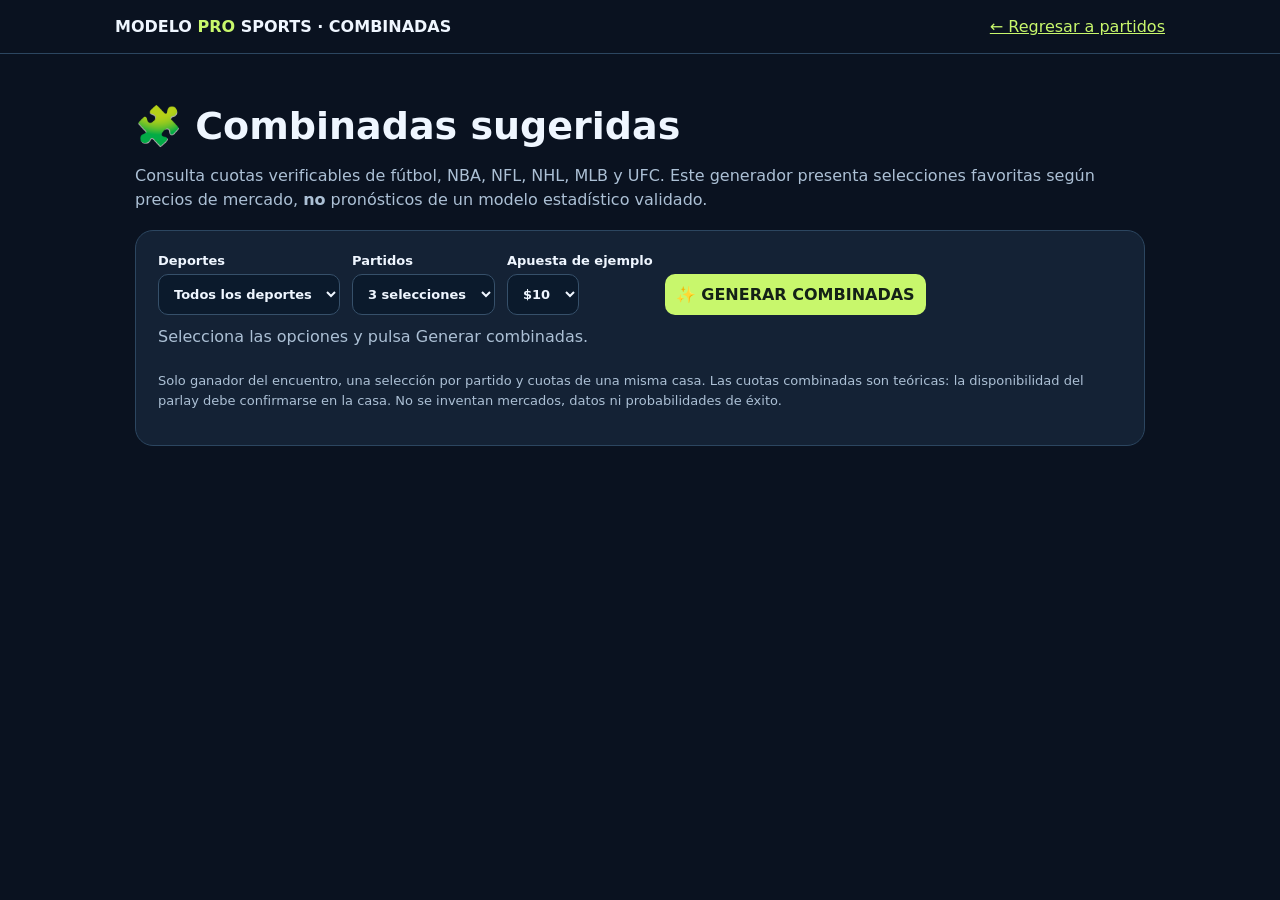
==== combinadas.html @ b45c0c46 "Publish standalone multi-sport suggested parlays with 2-4 legs and same-book quoted odds" ====
<!doctype html>
<html lang="es"><head><meta charset="utf-8"><meta name="viewport" content="width=device-width,initial-scale=1">
<title>Combinadas sugeridas | Modelo PRO Sports</title>
<style>
:root{font-family:Inter,system-ui,Arial,sans-serif;color-scheme:dark;--bg:#0a1220;--panel:#142235;--line:#2c4660;--text:#eff6ff;--muted:#acc0d5;--lime:#c8f76c}
*{box-sizing:border-box}body{background:var(--bg);color:var(--text);margin:0}main{max-width:1050px;margin:auto;padding:25px 20px 90px}header{border-bottom:1px solid var(--line);padding:17px 22px}.head{max-width:1050px;margin:auto;display:flex;justify-content:space-between;align-items:center;gap:16px;flex-wrap:wrap}.logo{font-weight:900}.logo span{color:var(--lime)}a{color:var(--lime)}h1{font-size:clamp(26px,4vw,38px);margin-bottom:8px}.intro{color:var(--muted);line-height:1.5}.panel{background:var(--panel);border:1px solid var(--line);padding:22px;border-radius:18px;margin:18px 0}.filters{display:flex;align-items:end;gap:12px;flex-wrap:wrap}label{font-size:13px;font-weight:650}label span{display:block;margin-bottom:6px}select,button{font:inherit;border-radius:10px;padding:11px;background:#0b1a2c;border:1px solid #36506a;color:var(--text)}button{cursor:pointer}button.primary{background:var(--lime);color:#142117;font-weight:850;border:0}button:disabled{opacity:.5;cursor:wait}.hint{font-size:13px;line-height:1.5;color:var(--muted)}.status{padding:12px 0;color:var(--muted)}.card{border:1px solid var(--line);background:#0e1b2c;border-radius:14px;margin:14px 0;padding:18px}.card h2{font-size:20px;color:var(--lime);margin:0 0 10px}.leg{padding:12px 0;border-bottom:1px solid var(--line);display:flex;justify-content:space-between;gap:16px;align-items:center}.leg:last-child{border-bottom:0}.leg small{display:block;color:var(--muted);margin-top:5px}.price{font-size:20px;font-weight:800;white-space:nowrap}.metrics{display:flex;flex-wrap:wrap;gap:10px;margin-top:14px}.metrics>div{flex:1;min-width:150px;background:#192c41;padding:13px;border-radius:10px}.metrics strong{display:block;color:var(--lime);margin-top:5px}.empty{padding:15px;border:1px dashed var(--line);border-radius:10px;color:var(--muted)}
</style></head>
<body><header><div class="head"><div class="logo">MODELO <span>PRO</span> SPORTS · COMBINADAS</div><a href="./index.html">← Regresar a partidos</a></div></header>
<main><h1>🧩 Combinadas sugeridas</h1><p class="intro">Consulta cuotas verificables de fútbol, NBA, NFL, NHL, MLB y UFC. Este generador presenta selecciones favoritas según precios de mercado, <strong>no</strong> pronósticos de un modelo estadístico validado.</p>
<section class="panel"><div class="filters">
<label><span>Deportes</span><select id="sports"><option value="all">Todos los deportes</option><option value="soccer">Fútbol</option><option value="basketball_nba">NBA</option><option value="americanfootball_nfl">NFL</option><option value="icehockey_nhl">NHL</option><option value="baseball_mlb">MLB</option><option value="mma_mixed_martial_arts">UFC</option></select></label>
<label><span>Partidos</span><select id="legs"><option value="2">2 selecciones</option><option value="3" selected>3 selecciones</option><option value="4">4 selecciones</option></select></label>
<label><span>Apuesta de ejemplo</span><select id="stake"><option value="5">$5</option><option value="10" selected>$10</option><option value="20">$20</option></select></label>
<button class="primary" id="generate">✨ GENERAR COMBINADAS</button>
</div><div class="status" id="status" role="status">Selecciona las opciones y pulsa Generar combinadas.</div>
<div id="results"></div>
<p class="hint">Solo ganador del encuentro, una selección por partido y cuotas de una misma casa. Las cuotas combinadas son teóricas: la disponibilidad del parlay debe confirmarse en la casa. No se inventan mercados, datos ni probabilidades de éxito.</p></section>
</main>
<script>
(()=>{
"use strict";
const BASE="https://modelo-pro-api.wqhmiami.workers.dev";
const $=id=>document.getElementById(id);
const esc=x=>String(x??"").replace(/[&<>"']/g,ch=>({"&":"&amp;","<":"&lt;",">":"&gt;",'"':"&quot;","'":"&#39;"}[ch]));
const sports=["soccer","basketball_nba","americanfootball_nfl","icehockey_nhl","baseball_mlb","mma_mixed_martial_arts"];
const names={soccer:"Fútbol",basketball_nba:"NBA",americanfootball_nfl:"NFL",icehockey_nhl:"NHL",baseball_mlb:"MLB",mma_mixed_martial_arts:"UFC"};
const bookKeys=["hardrock","draftkings","fanduel","bet365","pinnacle","betmgm","caesars"];
const decimal=p=>{const n=Number(p);if(!Number.isFinite(n)||n===0)return null;return Number.isInteger(n)&&Math.abs(n)>=100?(n>0?1+n/100:1+100/-n):n>1?n:null};
const american=p=>{const d=decimal(p);if(!d)return "—";const n=Number(p);const a=Number.isInteger(n)&&Math.abs(n)>=100?n:d>=2?Math.round((d-1)*100):-Math.round(100/(d-1));return a>0?"+"+a:String(a)};
const normalized=s=>String(s||"").normalize("NFD").replace(/[\u0300-\u036f]/g,"").toLowerCase().replace(/[^a-z0-9]/g,"");
const date=s=>new Date(s).toLocaleString("es-US",{weekday:"short",month:"short",day:"numeric",hour:"numeric",minute:"2-digit"});
let busy=false;
function findPick(game,code,book){
 if(!game||!game.id||!game.home_team||!game.away_team||game.is_live||game.__calendarOnly)return null;
 const time=Date.parse(game.commence_time);
 if(!Number.isFinite(time)||time<=Date.now()+900000||time>Date.now()+7*86400000)return null;
 if(/live|final|finish|complete|postpone|cancel/i.test(String(game.status||"")))return null;
 const b=(Array.isArray(game.bookmakers)?game.bookmakers:[]).find(v=>String(v.key||"").toLowerCase()===book);
 const market=(Array.isArray(b?.markets)?b.markets:[]).find(x=>x.key==="h2h");
 if(!market||!Array.isArray(market.outcomes))return null;
 const teamNames=new Set([normalized(game.home_team),normalized(game.away_team)]);
 const picks=market.outcomes.filter(o=>teamNames.has(normalized(o.name))).map(o=>({name:o.name,price:o.price,d:decimal(o.price)})).filter(o=>Number.isFinite(o.d));
 if(picks.length!==2)return null;
 picks.sort((a,b)=>a.d-b.d);
 if(picks[0].d<1.3||picks[0].d>2.1)return null;
 const updated=Date.parse(market.last_update||b.last_update);
 if(Number.isFinite(updated)&&Date.now()-updated>7200000)return null;
 return {id:String(game.id),sport:code,match:String(game.away_team)+" vs "+String(game.home_team),league:String(game.league?.title||game.tournament||names[code]),time:game.commence_time,pick:picks[0],bookName:String(b.title||book),updated};
}
function optionsFor(items,n){
 for(const key of bookKeys){
  const candidates=items.map(item=>findPick(item.game,item.sport,key)).filter(Boolean);
  candidates.sort((a,b)=>a.pick.d-b.pick.d);
  const strategies=[
   {title:"Favoritos del mercado",pool:candidates.filter(x=>x.pick.d<=1.7)},
   {title:"Cuotas equilibradas",pool:candidates.filter(x=>x.pick.d>=1.4&&x.pick.d<=2.1)},
   {title:"Alternativa conservadora",pool:candidates.filter(x=>x.pick.d<=1.85).slice().reverse()}
  ];
  const found=[],seen=new Set();
  for(const strategy of strategies){
   const used=new Set(),selected=[];
   for(const candidate of strategy.pool){
    if(used.has(candidate.id))continue;
    used.add(candidate.id);selected.push(candidate);
    if(selected.length===n)break;
   }
   if(selected.length!==n)continue;
   const signature=selected.map(x=>x.id).sort().join("|");
   if(seen.has(signature))continue;
   seen.add(signature);
   found.push({title:strategy.title,picks:selected,book:selected[0].bookName});
  }
  if(found.length)return found;
 }
 return [];
}
function display(proposals,stake){
 if(!proposals.length){$("results").innerHTML='<div class="empty">No encontramos suficientes favoritos con cuotas verificables de una misma casa. Prueba con menos selecciones u otro deporte.</div>';return}
 $("results").innerHTML=proposals.map(p=>{
  const d=p.picks.reduce((x,v)=>x*v.pick.d,1),implied=100/d;
  const legs=p.picks.map((x,i)=>'<div class="leg"><div><strong>'+(i+1)+'. '+esc(x.pick.name)+'</strong><small>'+esc(names[x.sport])+' · '+esc(x.match)+' · '+esc(date(x.time))+'</small><small>'+esc(x.league)+'</small></div><span class="price">'+esc(american(x.pick.price))+'</span></div>').join("");
  return '<article class="card"><h2>'+esc(p.title)+'</h2><p class="hint">Casa: '+esc(p.book)+' · '+p.picks.length+' partidos diferentes</p>'+legs+'<div class="metrics"><div>Cuota combinada teórica<strong>'+d.toFixed(2)+'</strong></div><div>Probabilidad implícita (NO predicción)<strong>'+implied.toFixed(1)+'%</strong></div><div>Retorno bruto con $'+stake+'<strong>$'+(stake*d).toFixed(2)+'</strong></div><div>Beneficio neto potencial<strong>$'+(stake*(d-1)).toFixed(2)+'</strong></div></div><p class="hint">La casa puede no admitir esta combinada. Verifica cuotas, alineaciones y restricciones antes de apostar. No se ha estimado EDGE positivo.</p></article>';
 }).join("");
}
async function generate(){
 if(busy)return;busy=true;
 $("generate").disabled=true;$("results").innerHTML="";
 const count=Number($("legs").value),stake=Number($("stake").value),scope=$("sports").value;
 const chosen=scope==="all"?sports:[scope],items=[],failures=[];
 try{
  for(let i=0;i<chosen.length;i+=2){
   const group=chosen.slice(i,i+2);
   $("status").textContent="Consultando cuotas de "+Math.min(i+2,chosen.length)+" de "+chosen.length+" deportes…";
   await Promise.all(group.map(async sport=>{
    const controller=new AbortController(),timer=setTimeout(()=>controller.abort(),13000);
    try{
     const q=new URLSearchParams({sport,markets:"h2h",view:"compact",days:"7",limit:"200"});
     const response=await fetch(BASE+"/api/odds?"+q,{signal:controller.signal});
     if(!response.ok)throw Error("HTTP "+response.status);
     const data=await response.json();
     if(!Array.isArray(data))throw Error("Respuesta inesperada");
     for(const game of data)items.push({sport,game});
    }catch(e){failures.push(names[sport]+": "+String(e.message||"error"))}
    finally{clearTimeout(timer)}
   }));
  }
  const suggestions=optionsFor(items,count);
  display(suggestions,stake);
  $("status").textContent=items.length+" partidos recibidos · "+suggestions.length+" combinadas posibles."+(failures.length?" Fuentes no disponibles: "+failures.join("; "):"");
 }catch(e){$("status").textContent="No fue posible generar combinadas: "+String(e.message||"error")}
 finally{busy=false;$("generate").disabled=false}
}
$("generate").addEventListener("click",generate);
})();
</script></body></html>
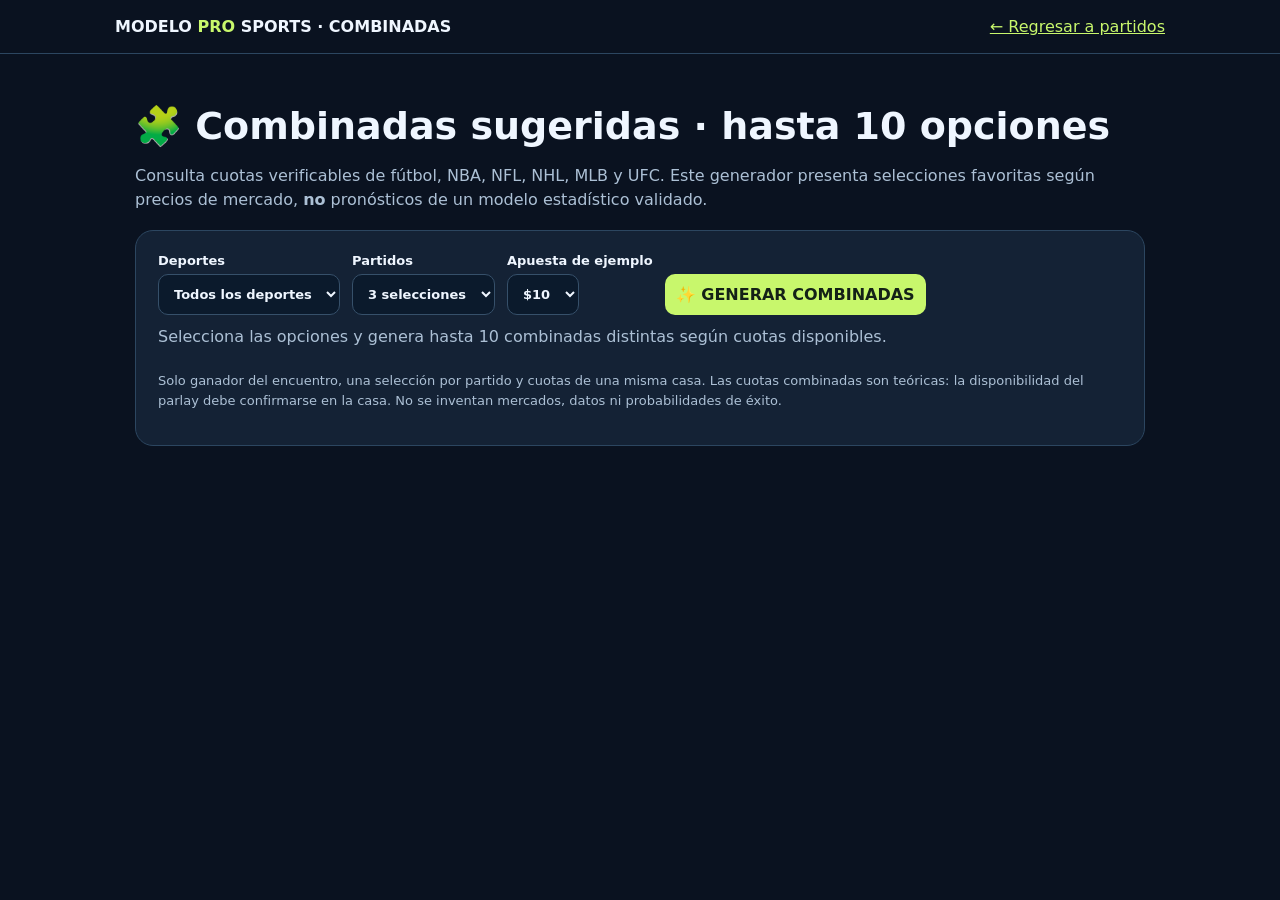
==== commit ad7847ae: "Generate up to 10 unique multi-sport parlays and support embedded height reporting" ====
--- a/combinadas.html
+++ b/combinadas.html
@@ -6,13 +6,13 @@
 *{box-sizing:border-box}body{background:var(--bg);color:var(--text);margin:0}main{max-width:1050px;margin:auto;padding:25px 20px 90px}header{border-bottom:1px solid var(--line);padding:17px 22px}.head{max-width:1050px;margin:auto;display:flex;justify-content:space-between;align-items:center;gap:16px;flex-wrap:wrap}.logo{font-weight:900}.logo span{color:var(--lime)}a{color:var(--lime)}h1{font-size:clamp(26px,4vw,38px);margin-bottom:8px}.intro{color:var(--muted);line-height:1.5}.panel{background:var(--panel);border:1px solid var(--line);padding:22px;border-radius:18px;margin:18px 0}.filters{display:flex;align-items:end;gap:12px;flex-wrap:wrap}label{font-size:13px;font-weight:650}label span{display:block;margin-bottom:6px}select,button{font:inherit;border-radius:10px;padding:11px;background:#0b1a2c;border:1px solid #36506a;color:var(--text)}button{cursor:pointer}button.primary{background:var(--lime);color:#142117;font-weight:850;border:0}button:disabled{opacity:.5;cursor:wait}.hint{font-size:13px;line-height:1.5;color:var(--muted)}.status{padding:12px 0;color:var(--muted)}.card{border:1px solid var(--line);background:#0e1b2c;border-radius:14px;margin:14px 0;padding:18px}.card h2{font-size:20px;color:var(--lime);margin:0 0 10px}.leg{padding:12px 0;border-bottom:1px solid var(--line);display:flex;justify-content:space-between;gap:16px;align-items:center}.leg:last-child{border-bottom:0}.leg small{display:block;color:var(--muted);margin-top:5px}.price{font-size:20px;font-weight:800;white-space:nowrap}.metrics{display:flex;flex-wrap:wrap;gap:10px;margin-top:14px}.metrics>div{flex:1;min-width:150px;background:#192c41;padding:13px;border-radius:10px}.metrics strong{display:block;color:var(--lime);margin-top:5px}.empty{padding:15px;border:1px dashed var(--line);border-radius:10px;color:var(--muted)}
 </style></head>
 <body><header><div class="head"><div class="logo">MODELO <span>PRO</span> SPORTS · COMBINADAS</div><a href="./index.html">← Regresar a partidos</a></div></header>
-<main><h1>🧩 Combinadas sugeridas</h1><p class="intro">Consulta cuotas verificables de fútbol, NBA, NFL, NHL, MLB y UFC. Este generador presenta selecciones favoritas según precios de mercado, <strong>no</strong> pronósticos de un modelo estadístico validado.</p>
+<main><h1>🧩 Combinadas sugeridas · hasta 10 opciones</h1><p class="intro">Consulta cuotas verificables de fútbol, NBA, NFL, NHL, MLB y UFC. Este generador presenta selecciones favoritas según precios de mercado, <strong>no</strong> pronósticos de un modelo estadístico validado.</p>
 <section class="panel"><div class="filters">
 <label><span>Deportes</span><select id="sports"><option value="all">Todos los deportes</option><option value="soccer">Fútbol</option><option value="basketball_nba">NBA</option><option value="americanfootball_nfl">NFL</option><option value="icehockey_nhl">NHL</option><option value="baseball_mlb">MLB</option><option value="mma_mixed_martial_arts">UFC</option></select></label>
 <label><span>Partidos</span><select id="legs"><option value="2">2 selecciones</option><option value="3" selected>3 selecciones</option><option value="4">4 selecciones</option></select></label>
 <label><span>Apuesta de ejemplo</span><select id="stake"><option value="5">$5</option><option value="10" selected>$10</option><option value="20">$20</option></select></label>
 <button class="primary" id="generate">✨ GENERAR COMBINADAS</button>
-</div><div class="status" id="status" role="status">Selecciona las opciones y pulsa Generar combinadas.</div>
+</div><div class="status" id="status" role="status">Selecciona las opciones y genera hasta 10 combinadas distintas según cuotas disponibles.</div>
 <div id="results"></div>
 <p class="hint">Solo ganador del encuentro, una selección por partido y cuotas de una misma casa. Las cuotas combinadas son teóricas: la disponibilidad del parlay debe confirmarse en la casa. No se inventan mercados, datos ni probabilidades de éxito.</p></section>
 </main>
@@ -48,39 +48,52 @@
  return {id:String(game.id),sport:code,match:String(game.away_team)+" vs "+String(game.home_team),league:String(game.league?.title||game.tournament||names[code]),time:game.commence_time,pick:picks[0],bookName:String(b.title||book),updated};
 }
 function optionsFor(items,n){
+ const results=[],signatures=new Set();
  for(const key of bookKeys){
   const candidates=items.map(item=>findPick(item.game,item.sport,key)).filter(Boolean);
-  candidates.sort((a,b)=>a.pick.d-b.pick.d);
-  const strategies=[
-   {title:"Favoritos del mercado",pool:candidates.filter(x=>x.pick.d<=1.7)},
-   {title:"Cuotas equilibradas",pool:candidates.filter(x=>x.pick.d>=1.4&&x.pick.d<=2.1)},
-   {title:"Alternativa conservadora",pool:candidates.filter(x=>x.pick.d<=1.85).slice().reverse()}
+  // Unique fixture IDs; select one event at most once inside each combination.
+  const unique=[...new Map(candidates.map(x=>[x.id,x])).values()];
+  if(unique.length<n)continue;
+  const sequences=[
+   unique.slice().sort((a,b)=>a.pick.d-b.pick.d),
+   unique.slice().sort((a,b)=>Math.abs(a.pick.d-1.65)-Math.abs(b.pick.d-1.65)),
+   unique.slice().sort((a,b)=>a.pick.d-b.pick.d).reverse(),
+   unique.slice().sort((a,b)=>Date.parse(a.time)-Date.parse(b.time))
   ];
-  const found=[],seen=new Set();
-  for(const strategy of strategies){
-   const used=new Set(),selected=[];
-   for(const candidate of strategy.pool){
-    if(used.has(candidate.id))continue;
-    used.add(candidate.id);selected.push(candidate);
-    if(selected.length===n)break;
+  for(const [strategyIndex,pool] of sequences.entries()){
+   const bound=Math.min(pool.length,36);
+   for(let start=0;start<bound&&results.length<10;start++){
+    // Spread selections over distinct events, generating genuinely different tickets.
+    for(let jump=1;jump<=3&&results.length<10;jump++){
+     const chosen=[],used=new Set();
+     for(let step=0;step<bound&&chosen.length<n;step++){
+      const candidate=pool[(start+step*jump)%bound];
+      if(used.has(candidate.id))continue;
+      used.add(candidate.id);chosen.push(candidate);
+     }
+     if(chosen.length!==n)continue;
+     const keyForTicket=key+":"+chosen.map(x=>x.id).sort().join("|");
+     if(signatures.has(keyForTicket))continue;
+     signatures.add(keyForTicket);
+     const title=["Favoritos del mercado","Cuotas equilibradas","Favoritos con mayor cuota","Próximos encuentros"][strategyIndex];
+     results.push({title:"Combinada "+(results.length+1)+" · "+title,picks:chosen,book:chosen[0].bookName});
+    }
    }
-   if(selected.length!==n)continue;
-   const signature=selected.map(x=>x.id).sort().join("|");
-   if(seen.has(signature))continue;
-   seen.add(signature);
-   found.push({title:strategy.title,picks:selected,book:selected[0].bookName});
+   if(results.length===10)break;
   }
-  if(found.length)return found;
+  if(results.length===10)break;
  }
- return [];
+ return results.slice(0,10);
 }
+function reportHeight(){if(window.parent!==window)window.parent.postMessage({type:"modelo-pro-parlay-height",height:Math.max(document.body.scrollHeight,document.documentElement.scrollHeight)} ,window.location.origin)}
 function display(proposals,stake){
- if(!proposals.length){$("results").innerHTML='<div class="empty">No encontramos suficientes favoritos con cuotas verificables de una misma casa. Prueba con menos selecciones u otro deporte.</div>';return}
+ if(!proposals.length){$("results").innerHTML='<div class="empty">No hay suficientes mercados verificados para generar combinadas. Prueba con 2 selecciones u otro deporte.</div>';return}
  $("results").innerHTML=proposals.map(p=>{
   const d=p.picks.reduce((x,v)=>x*v.pick.d,1),implied=100/d;
   const legs=p.picks.map((x,i)=>'<div class="leg"><div><strong>'+(i+1)+'. '+esc(x.pick.name)+'</strong><small>'+esc(names[x.sport])+' · '+esc(x.match)+' · '+esc(date(x.time))+'</small><small>'+esc(x.league)+'</small></div><span class="price">'+esc(american(x.pick.price))+'</span></div>').join("");
   return '<article class="card"><h2>'+esc(p.title)+'</h2><p class="hint">Casa: '+esc(p.book)+' · '+p.picks.length+' partidos diferentes</p>'+legs+'<div class="metrics"><div>Cuota combinada teórica<strong>'+d.toFixed(2)+'</strong></div><div>Probabilidad implícita (NO predicción)<strong>'+implied.toFixed(1)+'%</strong></div><div>Retorno bruto con $'+stake+'<strong>$'+(stake*d).toFixed(2)+'</strong></div><div>Beneficio neto potencial<strong>$'+(stake*(d-1)).toFixed(2)+'</strong></div></div><p class="hint">La casa puede no admitir esta combinada. Verifica cuotas, alineaciones y restricciones antes de apostar. No se ha estimado EDGE positivo.</p></article>';
  }).join("");
+ reportHeight();
 }
 async function generate(){
  if(busy)return;busy=true;
@@ -108,8 +121,10 @@
   display(suggestions,stake);
   $("status").textContent=items.length+" partidos recibidos · "+suggestions.length+" combinadas posibles."+(failures.length?" Fuentes no disponibles: "+failures.join("; "):"");
  }catch(e){$("status").textContent="No fue posible generar combinadas: "+String(e.message||"error")}
- finally{busy=false;$("generate").disabled=false}
+ finally{busy=false;$("generate").disabled=false;reportHeight()}
 }
 $("generate").addEventListener("click",generate);
+window.addEventListener("load",reportHeight);
+if(window.ResizeObserver)new ResizeObserver(reportHeight).observe(document.body);
 })();
 </script></body></html>
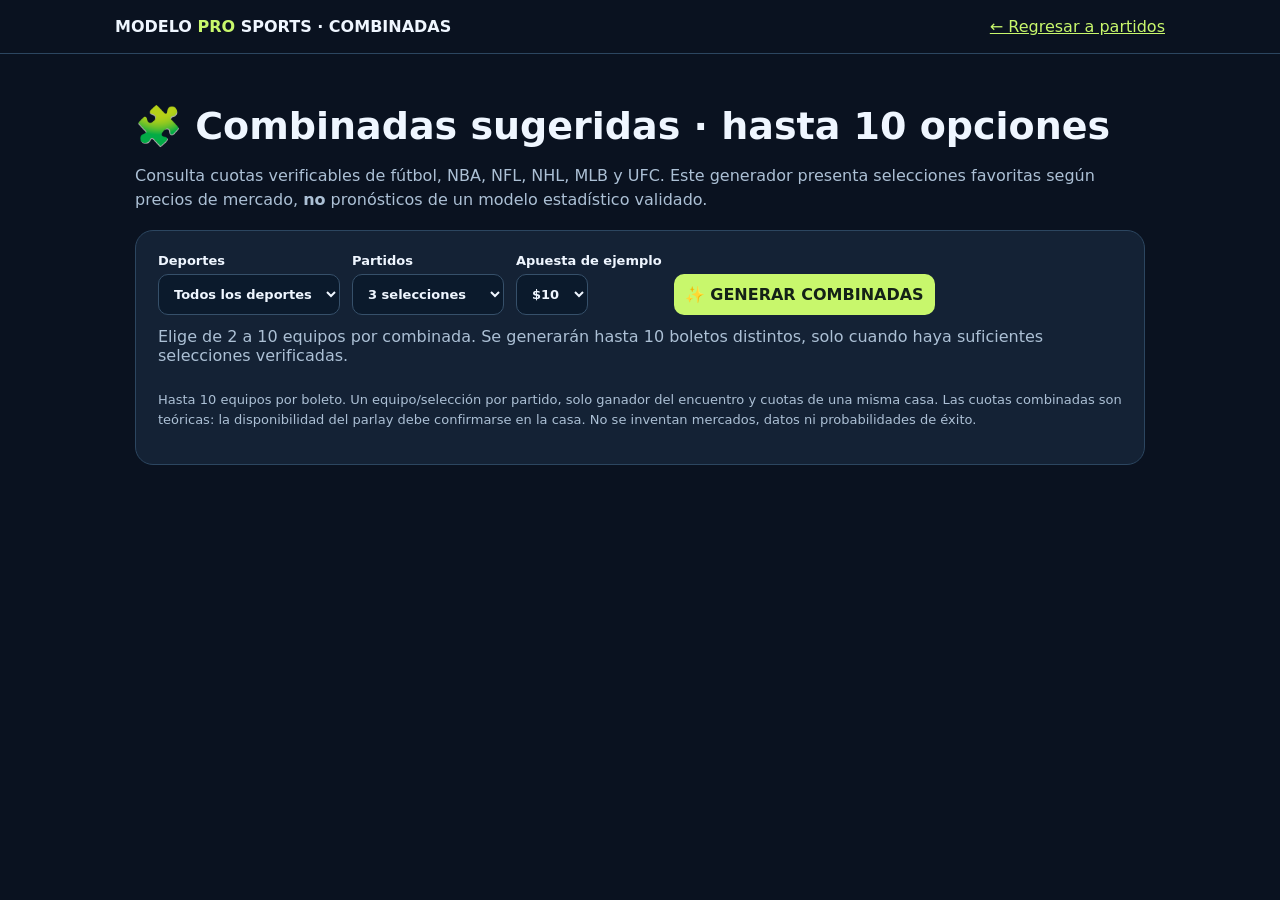
==== commit 640937ee: "Allow parlays with 2 to 10 distinct match selections and improve coverage and risk messages" ====
--- a/combinadas.html
+++ b/combinadas.html
@@ -9,12 +9,12 @@
 <main><h1>🧩 Combinadas sugeridas · hasta 10 opciones</h1><p class="intro">Consulta cuotas verificables de fútbol, NBA, NFL, NHL, MLB y UFC. Este generador presenta selecciones favoritas según precios de mercado, <strong>no</strong> pronósticos de un modelo estadístico validado.</p>
 <section class="panel"><div class="filters">
 <label><span>Deportes</span><select id="sports"><option value="all">Todos los deportes</option><option value="soccer">Fútbol</option><option value="basketball_nba">NBA</option><option value="americanfootball_nfl">NFL</option><option value="icehockey_nhl">NHL</option><option value="baseball_mlb">MLB</option><option value="mma_mixed_martial_arts">UFC</option></select></label>
-<label><span>Partidos</span><select id="legs"><option value="2">2 selecciones</option><option value="3" selected>3 selecciones</option><option value="4">4 selecciones</option></select></label>
+<label><span>Partidos</span><select id="legs"><option value="2">2 selecciones</option><option value="3" selected>3 selecciones</option><option value="4">4 selecciones</option><option value="5">5 selecciones</option><option value="6">6 selecciones</option><option value="7">7 selecciones</option><option value="8">8 selecciones</option><option value="9">9 selecciones</option><option value="10">10 selecciones</option></select></label>
 <label><span>Apuesta de ejemplo</span><select id="stake"><option value="5">$5</option><option value="10" selected>$10</option><option value="20">$20</option></select></label>
 <button class="primary" id="generate">✨ GENERAR COMBINADAS</button>
-</div><div class="status" id="status" role="status">Selecciona las opciones y genera hasta 10 combinadas distintas según cuotas disponibles.</div>
+</div><div class="status" id="status" role="status">Elige de 2 a 10 equipos por combinada. Se generarán hasta 10 boletos distintos, solo cuando haya suficientes selecciones verificadas.</div>
 <div id="results"></div>
-<p class="hint">Solo ganador del encuentro, una selección por partido y cuotas de una misma casa. Las cuotas combinadas son teóricas: la disponibilidad del parlay debe confirmarse en la casa. No se inventan mercados, datos ni probabilidades de éxito.</p></section>
+<p class="hint">Hasta 10 equipos por boleto. Un equipo/selección por partido, solo ganador del encuentro y cuotas de una misma casa. Las cuotas combinadas son teóricas: la disponibilidad del parlay debe confirmarse en la casa. No se inventan mercados, datos ni probabilidades de éxito.</p></section>
 </main>
 <script>
 (()=>{
@@ -45,7 +45,7 @@
  if(picks[0].d<1.3||picks[0].d>2.1)return null;
  const updated=Date.parse(market.last_update||b.last_update);
  if(Number.isFinite(updated)&&Date.now()-updated>7200000)return null;
- return {id:String(game.id),sport:code,match:String(game.away_team)+" vs "+String(game.home_team),league:String(game.league?.title||game.tournament||names[code]),time:game.commence_time,pick:picks[0],bookName:String(b.title||book),updated};
+ return {id:code+":"+String(game.id),sport:code,match:String(game.away_team)+" vs "+String(game.home_team),league:String(game.league?.title||game.tournament||names[code]),time:game.commence_time,pick:picks[0],bookName:String(b.title||book),updated};
 }
 function optionsFor(items,n){
  const results=[],signatures=new Set();
@@ -87,11 +87,11 @@
 }
 function reportHeight(){if(window.parent!==window)window.parent.postMessage({type:"modelo-pro-parlay-height",height:Math.max(document.body.scrollHeight,document.documentElement.scrollHeight)} ,window.location.origin)}
 function display(proposals,stake){
- if(!proposals.length){$("results").innerHTML='<div class="empty">No hay suficientes mercados verificados para generar combinadas. Prueba con 2 selecciones u otro deporte.</div>';return}
+ if(!proposals.length){$("results").innerHTML='<div class="empty">No hay suficientes partidos distintos con cuotas verificadas en una misma casa para esa cantidad de selecciones. Prueba con menos equipos o con todos los deportes.</div>';return}
  $("results").innerHTML=proposals.map(p=>{
   const d=p.picks.reduce((x,v)=>x*v.pick.d,1),implied=100/d;
   const legs=p.picks.map((x,i)=>'<div class="leg"><div><strong>'+(i+1)+'. '+esc(x.pick.name)+'</strong><small>'+esc(names[x.sport])+' · '+esc(x.match)+' · '+esc(date(x.time))+'</small><small>'+esc(x.league)+'</small></div><span class="price">'+esc(american(x.pick.price))+'</span></div>').join("");
-  return '<article class="card"><h2>'+esc(p.title)+'</h2><p class="hint">Casa: '+esc(p.book)+' · '+p.picks.length+' partidos diferentes</p>'+legs+'<div class="metrics"><div>Cuota combinada teórica<strong>'+d.toFixed(2)+'</strong></div><div>Probabilidad implícita (NO predicción)<strong>'+implied.toFixed(1)+'%</strong></div><div>Retorno bruto con $'+stake+'<strong>$'+(stake*d).toFixed(2)+'</strong></div><div>Beneficio neto potencial<strong>$'+(stake*(d-1)).toFixed(2)+'</strong></div></div><p class="hint">La casa puede no admitir esta combinada. Verifica cuotas, alineaciones y restricciones antes de apostar. No se ha estimado EDGE positivo.</p></article>';
+  return '<article class="card"><h2>'+esc(p.title)+'</h2><p class="hint">Casa: '+esc(p.book)+' · '+p.picks.length+' partidos diferentes</p>'+legs+'<div class="metrics"><div>Cuota combinada teórica<strong>'+d.toFixed(2)+'</strong></div><div>Probabilidad implícita (NO predicción)<strong>'+implied.toFixed(1)+'%</strong></div><div>Retorno bruto con $'+stake+'<strong>$'+(stake*d).toFixed(2)+'</strong></div><div>Beneficio neto potencial<strong>$'+(stake*(d-1)).toFixed(2)+'</strong></div></div><p class="hint">La probabilidad implícita cae al añadir selecciones; una combinada de 10 equipos tiene riesgo muy elevado. La casa puede no admitirla. Verifica cuotas, alineaciones y restricciones; no se ha estimado EDGE positivo.</p></article>';
  }).join("");
  reportHeight();
 }
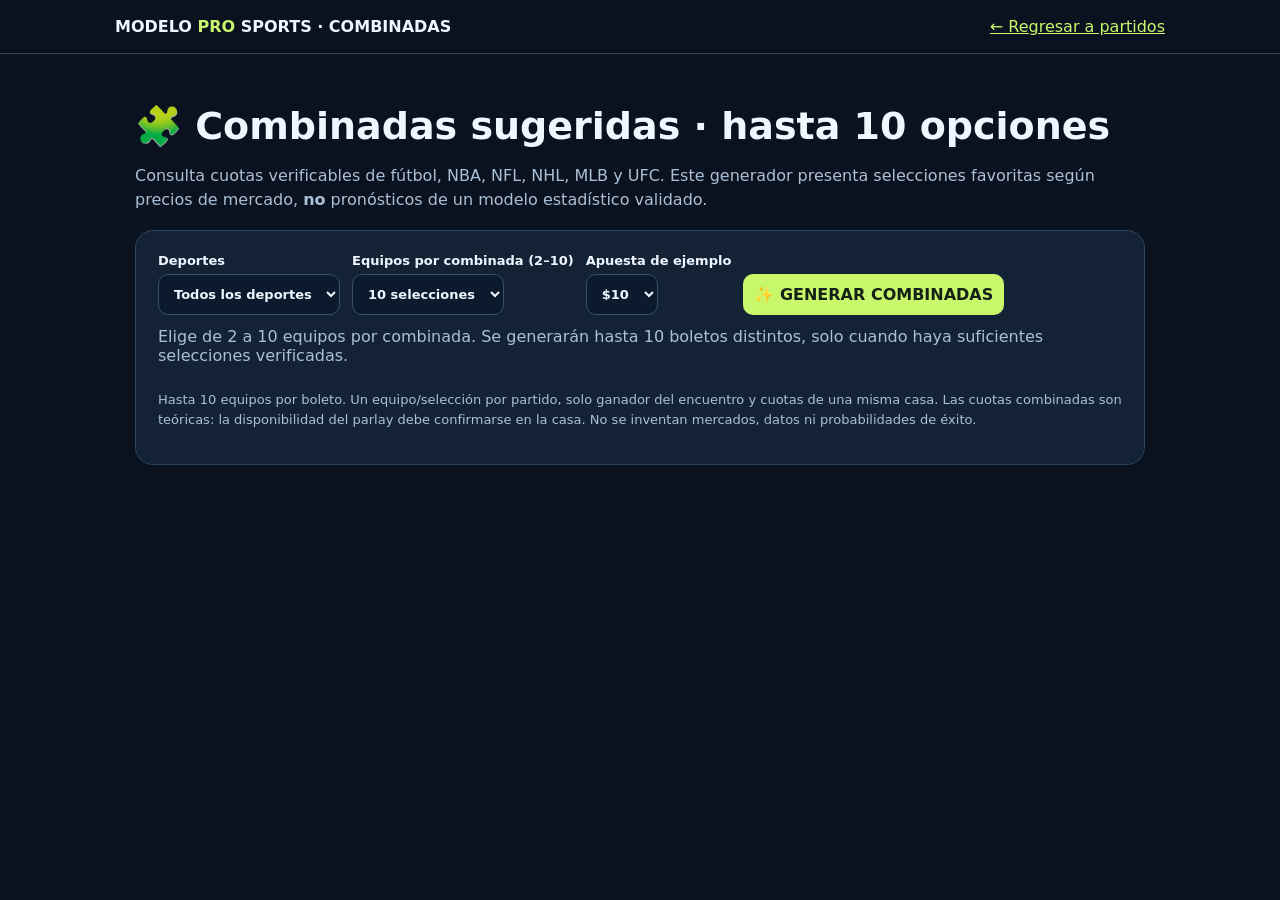
==== commit d3ab5f02: "Default to ten-leg parlays and diagnose insufficient verified match counts by sportsbook" ====
--- a/combinadas.html
+++ b/combinadas.html
@@ -9,7 +9,7 @@
 <main><h1>🧩 Combinadas sugeridas · hasta 10 opciones</h1><p class="intro">Consulta cuotas verificables de fútbol, NBA, NFL, NHL, MLB y UFC. Este generador presenta selecciones favoritas según precios de mercado, <strong>no</strong> pronósticos de un modelo estadístico validado.</p>
 <section class="panel"><div class="filters">
 <label><span>Deportes</span><select id="sports"><option value="all">Todos los deportes</option><option value="soccer">Fútbol</option><option value="basketball_nba">NBA</option><option value="americanfootball_nfl">NFL</option><option value="icehockey_nhl">NHL</option><option value="baseball_mlb">MLB</option><option value="mma_mixed_martial_arts">UFC</option></select></label>
-<label><span>Partidos</span><select id="legs"><option value="2">2 selecciones</option><option value="3" selected>3 selecciones</option><option value="4">4 selecciones</option><option value="5">5 selecciones</option><option value="6">6 selecciones</option><option value="7">7 selecciones</option><option value="8">8 selecciones</option><option value="9">9 selecciones</option><option value="10">10 selecciones</option></select></label>
+<label><span>Equipos por combinada (2–10)</span><select id="legs"><option value="2">2 selecciones</option><option value="3">3 selecciones</option><option value="4">4 selecciones</option><option value="5">5 selecciones</option><option value="6">6 selecciones</option><option value="7">7 selecciones</option><option value="8">8 selecciones</option><option value="9">9 selecciones</option><option value="10" selected>10 selecciones</option></select></label>
 <label><span>Apuesta de ejemplo</span><select id="stake"><option value="5">$5</option><option value="10" selected>$10</option><option value="20">$20</option></select></label>
 <button class="primary" id="generate">✨ GENERAR COMBINADAS</button>
 </div><div class="status" id="status" role="status">Elige de 2 a 10 equipos por combinada. Se generarán hasta 10 boletos distintos, solo cuando haya suficientes selecciones verificadas.</div>
@@ -42,7 +42,7 @@
  const picks=market.outcomes.filter(o=>teamNames.has(normalized(o.name))).map(o=>({name:o.name,price:o.price,d:decimal(o.price)})).filter(o=>Number.isFinite(o.d));
  if(picks.length!==2)return null;
  picks.sort((a,b)=>a.d-b.d);
- if(picks[0].d<1.3||picks[0].d>2.1)return null;
+ if(picks[0].d<1.15||picks[0].d>4.0)return null;
  const updated=Date.parse(market.last_update||b.last_update);
  if(Number.isFinite(updated)&&Date.now()-updated>7200000)return null;
  return {id:code+":"+String(game.id),sport:code,match:String(game.away_team)+" vs "+String(game.home_team),league:String(game.league?.title||game.tournament||names[code]),time:game.commence_time,pick:picks[0],bookName:String(b.title||book),updated};
@@ -87,7 +87,7 @@
 }
 function reportHeight(){if(window.parent!==window)window.parent.postMessage({type:"modelo-pro-parlay-height",height:Math.max(document.body.scrollHeight,document.documentElement.scrollHeight)} ,window.location.origin)}
 function display(proposals,stake){
- if(!proposals.length){$("results").innerHTML='<div class="empty">No hay suficientes partidos distintos con cuotas verificadas en una misma casa para esa cantidad de selecciones. Prueba con menos equipos o con todos los deportes.</div>';return}
+ if(!proposals.length){$("results").innerHTML='<div class="empty">No hay suficientes partidos diferentes con cuotas verificadas de una misma casa. Se requiere al menos una cuota válida por cada selección; prueba con menos equipos o todos los deportes.</div>';return}
  $("results").innerHTML=proposals.map(p=>{
   const d=p.picks.reduce((x,v)=>x*v.pick.d,1),implied=100/d;
   const legs=p.picks.map((x,i)=>'<div class="leg"><div><strong>'+(i+1)+'. '+esc(x.pick.name)+'</strong><small>'+esc(names[x.sport])+' · '+esc(x.match)+' · '+esc(date(x.time))+'</small><small>'+esc(x.league)+'</small></div><span class="price">'+esc(american(x.pick.price))+'</span></div>').join("");
@@ -119,7 +119,9 @@
   }
   const suggestions=optionsFor(items,count);
   display(suggestions,stake);
-  $("status").textContent=items.length+" partidos recibidos · "+suggestions.length+" combinadas posibles."+(failures.length?" Fuentes no disponibles: "+failures.join("; "):"");
+  const availableByBook=bookKeys.map(k=>({book:k,count:new Set(items.map(item=>findPick(item.game,item.sport,k)).filter(Boolean).map(x=>x.id)).size})).sort((a,b)=>b.count-a.count);
+  const best=availableByBook[0]||{book:"Ninguna",count:0};
+  $("status").textContent=items.length+" partidos recibidos · "+suggestions.length+" combinadas de "+count+" selecciones."+(suggestions.length? "":" Máximo verificado en una misma casa: "+best.count+" partidos ("+best.book+"). No se crean cuotas faltantes.")+(failures.length?" Fuentes no disponibles: "+failures.join("; "):"");
  }catch(e){$("status").textContent="No fue posible generar combinadas: "+String(e.message||"error")}
  finally{busy=false;$("generate").disabled=false;reportHeight()}
 }
